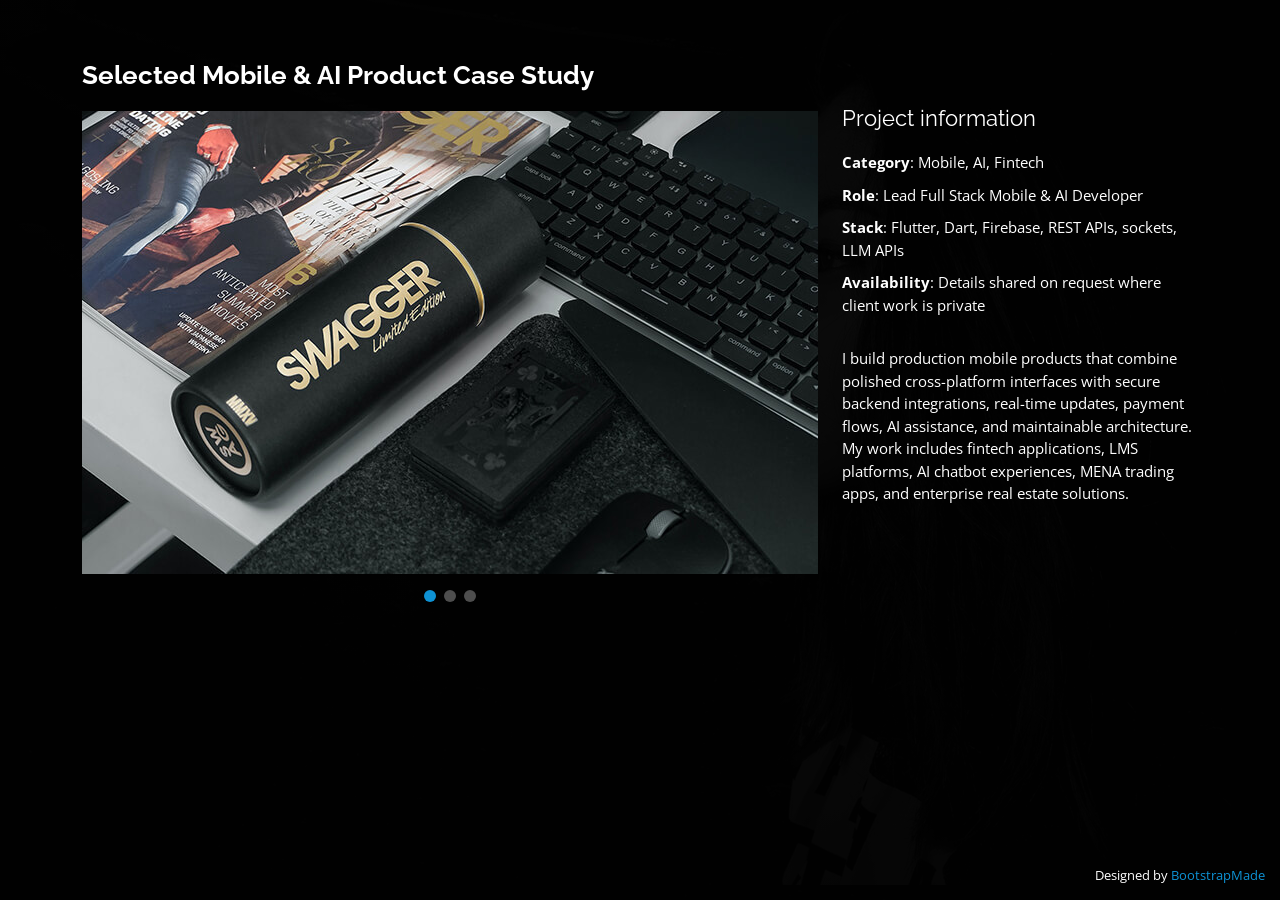
==== portfolio-details.html @ 723a53c7 "feat: first commit" ====
<!DOCTYPE html>
<html lang="en">

<head>
  <meta charset="utf-8">
  <meta content="width=device-width, initial-scale=1.0" name="viewport">

  <title>Project Case Study | Usama Maqsood</title>
  <meta content="Selected project case study from Usama Maqsood's mobile and AI development portfolio." name="description">
  <meta content="Flutter, AI chatbot, fintech mobile app, project case study, Usama Maqsood" name="keywords">

  <!-- Favicons -->
  <link href="assets/img/favicon.png" rel="icon">
  <link href="assets/img/apple-touch-icon.png" rel="apple-touch-icon">

  <!-- Google Fonts -->
  <link href="https://fonts.googleapis.com/css?family=Open+Sans:300,300i,400,400i,600,600i,700,700i|Raleway:300,300i,400,400i,500,500i,600,600i,700,700i|Poppins:300,300i,400,400i,500,500i,600,600i,700,700i" rel="stylesheet">

  <!-- Vendor CSS Files -->
  <link href="assets/vendor/bootstrap/css/bootstrap.min.css" rel="stylesheet">
  <link href="assets/vendor/bootstrap-icons/bootstrap-icons.css" rel="stylesheet">
  <link href="assets/vendor/boxicons/css/boxicons.min.css" rel="stylesheet">
  <link href="assets/vendor/glightbox/css/glightbox.min.css" rel="stylesheet">
  <link href="assets/vendor/remixicon/remixicon.css" rel="stylesheet">
  <link href="assets/vendor/swiper/swiper-bundle.min.css" rel="stylesheet">

  <!-- Template Main CSS File -->
  <link href="assets/css/style.css" rel="stylesheet">

  <!-- =======================================================
  * Template Name: Personal
  * Updated: Sep 18 2023 with Bootstrap v5.3.2
  * Template URL: https://bootstrapmade.com/personal-free-resume-bootstrap-template/
  * Author: BootstrapMade.com
  * License: https://bootstrapmade.com/license/
  ======================================================== -->
</head>

<body>

  <main id="main">

    <!-- ======= Portfolio Details ======= -->
    <div id="portfolio-details" class="portfolio-details">
      <div class="container">

        <div class="row">

          <div class="col-lg-8">
            <h2 class="portfolio-title">Selected Mobile &amp; AI Product Case Study</h2>

            <div class="portfolio-details-slider swiper">
              <div class="swiper-wrapper align-items-center">

                <div class="swiper-slide">
                  <img src="assets/img/portfolio/portfolio-details-1.jpg" alt="Mobile app project screen preview">
                </div>

                <div class="swiper-slide">
                  <img src="assets/img/portfolio/portfolio-details-2.jpg" alt="Product dashboard and feature preview">
                </div>

                <div class="swiper-slide">
                  <img src="assets/img/portfolio/portfolio-details-3.jpg" alt="Application interface detail preview">
                </div>

              </div>
              <div class="swiper-pagination"></div>
            </div>

          </div>

          <div class="col-lg-4 portfolio-info">
            <h3>Project information</h3>
            <ul>
              <li><strong>Category</strong>: Mobile, AI, Fintech</li>
              <li><strong>Role</strong>: Lead Full Stack Mobile &amp; AI Developer</li>
              <li><strong>Stack</strong>: Flutter, Dart, Firebase, REST APIs, sockets, LLM APIs</li>
              <li><strong>Availability</strong>: Details shared on request where client work is private</li>
            </ul>

            <p>
              I build production mobile products that combine polished cross-platform interfaces with secure backend integrations, real-time updates, payment flows, AI assistance, and maintainable architecture. My work includes fintech applications, LMS platforms, AI chatbot experiences, MENA trading apps, and enterprise real estate solutions.
            </p>
          </div>

        </div>

      </div>
    </div><!-- End Portfolio Details -->

  </main><!-- End #main -->

  <div class="credits">
    <!-- All the links in the footer should remain intact. -->
    <!-- You can delete the links only if you purchased the pro version. -->
    <!-- Licensing information: https://bootstrapmade.com/license/ -->
    <!-- Purchase the pro version with working PHP/AJAX contact form: https://bootstrapmade.com/personal-free-resume-bootstrap-template/ -->
    Designed by <a href="https://bootstrapmade.com/">BootstrapMade</a>
  </div>

  <!-- Vendor JS Files -->
  <script src="assets/vendor/purecounter/purecounter_vanilla.js"></script>
  <script src="assets/vendor/bootstrap/js/bootstrap.bundle.min.js"></script>
  <script src="assets/vendor/glightbox/js/glightbox.min.js"></script>
  <script src="assets/vendor/isotope-layout/isotope.pkgd.min.js"></script>
  <script src="assets/vendor/swiper/swiper-bundle.min.js"></script>
  <script src="assets/vendor/waypoints/noframework.waypoints.js"></script>
  <script src="assets/vendor/php-email-form/validate.js"></script>

  <!-- Template Main JS File -->
  <script src="assets/js/main.js"></script>

</body>

</html>
---- assets/css/style.css ----
/**
* Template Name: Personal
* Updated: Sep 18 2023 with Bootstrap v5.3.2
* Template URL: https://bootstrapmade.com/personal-free-resume-bootstrap-template/
* Author: BootstrapMade.com
* License: https://bootstrapmade.com/license/
*/

/*--------------------------------------------------------------
# General
--------------------------------------------------------------*/
body {
  font-family: "Open Sans", sans-serif;
  background-color: #040404;
  color: #fff;
  position: relative;
  background: transparent;
}

body::before {
  content: "";
  position: fixed;
  background: linear-gradient(rgba(4, 4, 4, 0.72), rgba(4, 4, 4, 0.9)), url("../img/bg.jpg") top right no-repeat;
  background-size: cover;
  left: 0;
  right: 0;
  top: 0;
  height: 100vh;
  z-index: -1;
}

@media (min-width: 1024px) {
  body::before {
    background-attachment: fixed;
  }
}

a {
  color: #0e92d4;
  text-decoration: none;
}

a:hover {
  color: #0e92d4;
  text-decoration: none;
}

h1,
h2,
h3,
h4,
h5,
h6 {
  font-family: "Raleway", sans-serif;
}

/*--------------------------------------------------------------
# Header
--------------------------------------------------------------*/
#header {
  transition: ease-in-out 0.3s;
  position: relative;
  height: 100vh;
  display: flex;
  align-items: center;
  z-index: 997;
  overflow-y: auto;
}

#header * {
  transition: ease-in-out 0.3s;
}

#header h1 {
  font-size: 48px;
  margin: 0;
  padding: 0;
  line-height: 1;
  font-weight: 700;
  font-family: "Poppins", sans-serif;
}

#header h1 a,
#header h1 a:hover {
  color: #fff;
  line-height: 1;
  display: inline-block;
}

#header h2 {
  font-size: 24px;
  margin-top: 20px;
  color: rgba(255, 255, 255, 0.8);
}

#header h2 span {
  color: #fff;
  border-bottom: 2px solid #0e92d4;
  padding-bottom: 6px;
}

#header img {
  padding: 0;
  margin: 0;
}

#header .social-links {
  margin-top: 40px;
  display: flex;
}

#header .social-links a {
  font-size: 16px;
  display: flex;
  justify-content: center;
  align-items: center;
  background: rgba(255, 255, 255, 0.1);
  color: #fff;
  line-height: 1;
  margin-right: 8px;
  border-radius: 50%;
  width: 40px;
  height: 40px;
}

#header .social-links a:hover {
  background: #0e92d4;
}

@media (max-width: 992px) {
  #header h1 {
    font-size: 36px;
  }

  #header h2 {
    font-size: 20px;
    line-height: 30px;
  }

  #header .social-links {
    margin-top: 15px;
  }

  #header .container {
    display: flex;
    flex-direction: column;
    align-items: center;
  }
}

/* Header Top */
#header.header-top {
  height: 80px;
  position: fixed;
  left: 0;
  top: 0;
  right: 0;
  background: rgba(0, 0, 0, 0.9);
}

#header.header-top .social-links,
#header.header-top h2 {
  display: none;
}

#header.header-top h1 {
  margin-right: auto;
  font-size: 36px;
}

#header.header-top img {
  max-height: 60px;
  margin-right: 20px !important;
}

#header.header-top .container {
  display: flex;
  align-items: center;
}

#header.header-top .navbar {
  margin: 0;
}

@media (max-width: 768px) {
  #header.header-top {
    height: 60px;
  }

  #header.header-top h1 {
    font-size: 26px;
  }
}

/*--------------------------------------------------------------
# Navigation Menu
--------------------------------------------------------------*/
/**
* Desktop Navigation 
*/
.navbar {
  padding: 0;
  margin-top: 35px;
}

.navbar ul {
  margin: 0;
  padding: 0;
  display: flex;
  list-style: none;
  align-items: center;
}

.navbar li {
  position: relative;
}

.navbar li+li {
  margin-left: 30px;
}

.navbar a,
.navbar a:focus {
  display: flex;
  align-items: center;
  justify-content: space-between;
  padding: 0;
  font-family: "Poppins", sans-serif;
  font-size: 16px;
  font-weight: 400;
  color: rgba(255, 255, 255, 0.7);
  white-space: nowrap;
  transition: 0.3s;
}

.navbar a i,
.navbar a:focus i {
  font-size: 12px;
  line-height: 0;
  margin-left: 5px;
}

.navbar a:before {
  content: "";
  position: absolute;
  width: 0;
  height: 2px;
  bottom: -4px;
  left: 0;
  background-color: #0e92d4;
  visibility: hidden;
  width: 0px;
  transition: all 0.3s ease-in-out 0s;
}

.navbar a:hover:before,
.navbar li:hover>a:before,
.navbar .active:before {
  visibility: visible;
  width: 25px;
}

.navbar a:hover,
.navbar .active,
.navbar .active:focus,
.navbar li:hover>a {
  color: #fff;
}

/**
* Mobile Navigation 
*/
.mobile-nav-toggle {
  color: #fff;
  font-size: 28px;
  cursor: pointer;
  display: none;
  line-height: 0;
  transition: 0.5s;
  position: fixed;
  right: 15px;
  top: 15px;
}

@media (max-width: 991px) {
  .mobile-nav-toggle {
    display: block;
  }

  .navbar ul {
    display: none;
  }
}

.navbar-mobile {
  position: fixed;
  overflow: hidden;
  top: 0;
  right: 0;
  left: 0;
  bottom: 0;
  background: rgba(0, 0, 0, 0.9);
  transition: 0.3s;
  z-index: 999;
  margin-top: 0;
}

.navbar-mobile .mobile-nav-toggle {
  position: absolute;
  top: 15px;
  right: 15px;
}

.navbar-mobile ul {
  display: block;
  position: absolute;
  top: 55px;
  right: 15px;
  bottom: 45px;
  left: 15px;
  padding: 10px 0;
  overflow-y: auto;
  transition: 0.3s;
  border: 2px solid rgba(255, 255, 255, 0.2);
}

.navbar-mobile li {
  padding: 12px 20px;
}

.navbar-mobile li+li {
  margin: 0;
}

.navbar-mobile a,
.navbar-mobile a:focus {
  font-size: 16px;
  position: relative;
}

/*--------------------------------------------------------------
# Sections General
--------------------------------------------------------------*/
section {
  overflow: hidden;
  position: absolute;
  width: 100%;
  top: 140px;
  bottom: 100%;
  opacity: 0;
  transition: ease-in-out 0.4s;
  z-index: 2;
}

section.section-show {
  top: 100px;
  bottom: auto;
  opacity: 1;
  padding-bottom: 45px;
}

section .container {
  background: rgba(0, 0, 0, 0.9);
  padding: 30px;
}

@media (max-width: 768px) {
  section {
    top: 120px;
  }

  section.section-show {
    top: 80px;
  }
}

.section-title h2 {
  font-size: 14px;
  font-weight: 500;
  padding: 0;
  line-height: 1px;
  margin: 0 0 20px 0;
  letter-spacing: 2px;
  text-transform: uppercase;
  color: #aaaaaa;
  font-family: "Poppins", sans-serif;
}

.section-title h2::after {
  content: "";
  width: 120px;
  height: 1px;
  display: inline-block;
  background: #0e92d4;
  margin: 4px 10px;
}

.section-title p {
  margin: 0;
  margin: -15px 0 15px 0;
  font-size: 36px;
  font-weight: 700;
  text-transform: uppercase;
  font-family: "Poppins", sans-serif;
  color: #fff;
}

/*--------------------------------------------------------------
# About
--------------------------------------------------------------*/
.about-me .content h3 {
  font-weight: 700;
  font-size: 26px;
  color: #0e92d4;
}

.about-me .content ul {
  list-style: none;
  padding: 0;
}

.about-me .content ul li {
  margin-bottom: 20px;
  display: flex;
  align-items: center;
}

.about-me .content ul strong {
  margin-right: 10px;
}

.about-me .content ul i {
  font-size: 16px;
  margin-right: 5px;
  color: #0e92d4;
  line-height: 0;
}

.about-me .content p:last-child {
  margin-bottom: 0;
}

/*--------------------------------------------------------------
# Counts
--------------------------------------------------------------*/
.counts {
  padding: 70px 0 60px;
}

.counts .count-box {
  padding: 30px 30px 25px 30px;
  width: 100%;
  position: relative;
  text-align: center;
  background: rgba(255, 255, 255, 0.08);
}

.counts .count-box i {
  position: absolute;
  top: -25px;
  left: 50%;
  transform: translateX(-50%);
  font-size: 24px;
  background: rgba(255, 255, 255, 0.1);
  padding: 12px;
  color: #0e92d4;
  border-radius: 50px;
  line-height: 0;
}

.counts .count-box span {
  font-size: 36px;
  display: block;
  font-weight: 600;
  color: #fff;
}

.counts .count-box p {
  padding: 0;
  margin: 0;
  font-family: "Raleway", sans-serif;
  font-size: 14px;
}

/*--------------------------------------------------------------
# Skills
--------------------------------------------------------------*/
.skills .progress {
  height: 60px;
  display: block;
  background: none;
  border-radius: 0;
}

.skills .progress .skill {
  padding: 10px 0;
  margin: 0;
  text-transform: uppercase;
  display: block;
  font-weight: 600;
  font-family: "Poppins", sans-serif;
  color: #fff;
}

.skills .progress .skill .val {
  float: right;
  font-style: normal;
}

.skills .progress-bar-wrap {
  background: rgba(255, 255, 255, 0.2);
}

.skills .progress-bar {
  width: 1px;
  height: 10px;
  transition: 0.9s;
  background-color: #0e92d4;
}

/*--------------------------------------------------------------
# Interests
--------------------------------------------------------------*/
.interests .icon-box {
  display: flex;
  align-items: center;
  padding: 20px;
  background: rgba(255, 255, 255, 0.08);
  transition: ease-in-out 0.3s;
}

.interests .icon-box i {
  font-size: 32px;
  padding-right: 10px;
  line-height: 1;
}

.interests .icon-box h3 {
  font-weight: 700;
  margin: 0;
  padding: 0;
  line-height: 1;
  font-size: 16px;
  color: #fff;
}

.interests .icon-box:hover {
  background: rgba(255, 255, 255, 0.12);
}

/*--------------------------------------------------------------
# Highlights
--------------------------------------------------------------*/
.highlights .highlight-box {
  width: 100%;
  padding: 28px;
  background: rgba(255, 255, 255, 0.08);
  border-radius: 8px;
  transition: ease-in-out 0.3s;
}

.highlights .highlight-box:hover {
  background: rgba(255, 255, 255, 0.12);
}

.highlights .highlight-box i {
  display: inline-flex;
  align-items: center;
  justify-content: center;
  width: 44px;
  height: 44px;
  margin-bottom: 18px;
  color: #fff;
  background: #0e92d4;
  border-radius: 8px;
  font-size: 22px;
}

.highlights .highlight-box h3 {
  font-size: 19px;
  font-weight: 700;
  margin-bottom: 10px;
}

.highlights .highlight-box p {
  color: rgba(255, 255, 255, 0.78);
  margin: 0;
  line-height: 1.6;
}

/*--------------------------------------------------------------
# Testimonials
--------------------------------------------------------------*/
.testimonials .testimonials-carousel,
.testimonials .testimonials-slider {
  overflow: hidden;
}

.testimonials .testimonial-item {
  box-sizing: content-box;
  min-height: 320px;
}

.testimonials .testimonial-item .testimonial-img {
  width: 90px;
  border-radius: 50%;
  margin: -40px 0 0 40px;
  position: relative;
  z-index: 2;
  border: 6px solid rgba(255, 255, 255, 0.12);
}

.testimonials .testimonial-item h3 {
  font-size: 18px;
  font-weight: bold;
  margin: 10px 0 5px 45px;
  color: #fff;
}

.testimonials .testimonial-item h4 {
  font-size: 14px;
  color: #999;
  margin: 0 0 0 45px;
}

.testimonials .testimonial-item .quote-icon-left,
.testimonials .testimonial-item .quote-icon-right {
  color: rgba(255, 255, 255, 0.25);
  font-size: 26px;
}

.testimonials .testimonial-item .quote-icon-left {
  display: inline-block;
  left: -5px;
  position: relative;
}

.testimonials .testimonial-item .quote-icon-right {
  display: inline-block;
  right: -5px;
  position: relative;
  top: 10px;
}

.testimonials .testimonial-item p {
  font-style: italic;
  margin: 0 15px 0 15px;
  padding: 20px 20px 60px 20px;
  background: rgba(255, 255, 255, 0.1);
  position: relative;
  border-radius: 6px;
  position: relative;
  z-index: 1;
}

.testimonials .swiper-pagination {
  margin-top: 20px;
  position: relative;
}

.testimonials .swiper-pagination .swiper-pagination-bullet {
  width: 12px;
  height: 12px;
  opacity: 1;
  background-color: rgba(255, 255, 255, 0.3);
}

.testimonials .swiper-pagination .swiper-pagination-bullet-active {
  background-color: #0e92d4;
}

/*--------------------------------------------------------------
# Resume
--------------------------------------------------------------*/
.resume .resume-title {
  font-size: 26px;
  font-weight: 700;
  margin-top: 20px;
  margin-bottom: 20px;
  color: #fff;
}

.resume .resume-item {
  padding: 0 0 20px 20px;
  margin-top: -2px;
  border-left: 2px solid rgba(255, 255, 255, 0.2);
  position: relative;
}

.resume .resume-item h4 {
  line-height: 18px;
  font-size: 18px;
  font-weight: 600;
  text-transform: uppercase;
  font-family: "Poppins", sans-serif;
  color: #0e92d4;
  margin-bottom: 10px;
}

.resume .resume-item h5 {
  font-size: 16px;
  background: rgba(255, 255, 255, 0.15);
  padding: 5px 15px;
  display: inline-block;
  font-weight: 600;
  margin-bottom: 10px;
}

.resume .resume-item ul {
  padding-left: 20px;
}

.resume .resume-item ul li {
  padding-bottom: 10px;
}

.resume .resume-item:last-child {
  padding-bottom: 0;
}

.resume .resume-item::before {
  content: "";
  position: absolute;
  width: 16px;
  height: 16px;
  border-radius: 50px;
  left: -9px;
  top: 0;
  background: #0e92d4;
  border: 2px solid #0e92d4;
}

/*--------------------------------------------------------------
# Services
--------------------------------------------------------------*/
.services .icon-box {
  text-align: center;
  background: rgba(204, 204, 204, 0.1);
  padding: 80px 20px;
  transition: all ease-in-out 0.3s;
}

.img-fluid {
  max-width: 100%;
  height: auto;
  padding-right: 10px;
}

.services .icon-box .icon {
  margin: 0 auto;
  width: 64px;
  height: 64px;
  background: #0e92d4;
  border-radius: 5px;
  transition: all 0.3s ease-out 0s;
  display: flex;
  align-items: center;
  justify-content: center;
  margin-bottom: 20px;
  transform-style: preserve-3d;
}

.services .icon-box .icon i {
  color: #fff;
  font-size: 28px;
}

.services .icon-box .icon::before {
  position: absolute;
  content: "";
  left: -8px;
  top: -8px;
  height: 100%;
  width: 100%;
  background: rgba(255, 255, 255, 0.15);
  border-radius: 5px;
  transition: all 0.3s ease-out 0s;
  transform: translateZ(-1px);
}

.services .icon-box h4 {
  font-weight: 700;
  margin-bottom: 15px;
  font-size: 24px;
}

.services .icon-box h4 a {
  color: #fff;
}

.services .icon-box p {
  line-height: 24px;
  font-size: 14px;
  margin-bottom: 0;
}

.services .icon-box:hover {
  background: #0e92d4;
  border-color: #0e92d4;
}

.services .icon-box:hover .icon {
  background: #fff;
}

.services .icon-box:hover .icon i {
  color: #0e92d4;
}

.services .icon-box:hover .icon::before {
  background: #0e92d4;
}

.services .icon-box:hover h4 a,
.services .icon-box:hover p {
  color: #fff;
}

/*--------------------------------------------------------------
# Portfolio
--------------------------------------------------------------*/
.portfolio .portfolio-item {
  margin-bottom: 30px;
}

.portfolio #portfolio-flters {
  padding: 0;
  margin: 0 auto 15px auto;
  list-style: none;
  text-align: center;
  border-radius: 50px;
  padding: 2px 15px;
}

.portfolio #portfolio-flters li {
  cursor: pointer;
  display: inline-block;
  padding: 8px 16px 10px 16px;
  font-size: 14px;
  font-weight: 600;
  line-height: 1;
  text-transform: uppercase;
  color: #fff;
  background: rgba(255, 255, 255, 0.1);
  margin: 0 3px 10px 3px;
  transition: all 0.3s ease-in-out;
  border-radius: 4px;
}

.portfolio #portfolio-flters li:hover,
.portfolio #portfolio-flters li.filter-active {
  background: #0e92d4;
}

.portfolio #portfolio-flters li:last-child {
  margin-right: 0;
}

.portfolio .portfolio-wrap {
  transition: 0.3s;
  position: relative;
  overflow: hidden;
  z-index: 1;
  background: rgba(0, 0, 0, 0.6);
}

.portfolio .portfolio-wrap::before {
  content: "";
  background: rgba(0, 0, 0, 0.6);
  position: absolute;
  left: 30px;
  right: 30px;
  top: 30px;
  bottom: 30px;
  transition: all ease-in-out 0.3s;
  z-index: 2;
  opacity: 0;
}

.portfolio .portfolio-wrap .portfolio-info {
  opacity: 0;
  position: absolute;
  top: 0;
  left: 0;
  right: 0;
  bottom: 0;
  text-align: center;
  z-index: 3;
  transition: all ease-in-out 0.3s;
  display: flex;
  flex-direction: column;
  justify-content: center;
  align-items: center;
}

.portfolio .portfolio-wrap .portfolio-info::before {
  display: block;
  content: "";
  width: 48px;
  height: 48px;
  position: absolute;
  top: 35px;
  left: 35px;
  border-top: 3px solid #fff;
  border-left: 3px solid #fff;
  transition: all 0.5s ease 0s;
  z-index: 9994;
}

.portfolio .portfolio-wrap .portfolio-info::after {
  display: block;
  content: "";
  width: 48px;
  height: 48px;
  position: absolute;
  bottom: 35px;
  right: 35px;
  border-bottom: 3px solid #fff;
  border-right: 3px solid #fff;
  transition: all 0.5s ease 0s;
  z-index: 9994;
}

.portfolio .portfolio-wrap .portfolio-info h4 {
  font-size: 20px;
  color: #fff;
  font-weight: 600;
}

.portfolio .portfolio-wrap .portfolio-info p {
  color: #ffffff;
  font-size: 14px;
  text-transform: uppercase;
  padding: 0;
  margin: 0;
}

.portfolio .portfolio-wrap .portfolio-links {
  text-align: center;
  z-index: 4;
}

.portfolio .portfolio-wrap .portfolio-links a {
  color: #fff;
  margin: 0 2px;
  font-size: 28px;
  display: inline-block;
  transition: 0.3s;
}

.portfolio .portfolio-wrap .portfolio-links a:hover {
  color: #63eda3;
}

.portfolio .portfolio-wrap:hover::before {
  top: 0;
  left: 0;
  right: 0;
  bottom: 0;
  opacity: 1;
}

.portfolio .portfolio-wrap:hover .portfolio-info {
  opacity: 1;
}

.portfolio .portfolio-wrap:hover .portfolio-info::before {
  top: 15px;
  left: 15px;
}

.portfolio .portfolio-wrap:hover .portfolio-info::after {
  bottom: 15px;
  right: 15px;
}

/*--------------------------------------------------------------
# Portfolio Details
--------------------------------------------------------------*/
.portfolio-details {
  padding-top: 40px;
  background: rgba(0, 0, 0, 0.8);
  position: fixed;
  left: 0;
  right: 0;
  top: 0;
  bottom: 0;
  overflow-y: auto;
}

.portfolio-details .container {
  padding-top: 20px;
  padding-bottom: 40px;
}

.portfolio-details .portfolio-title {
  font-size: 26px;
  font-weight: 700;
  margin-bottom: 20px;
}

.portfolio-details .portfolio-info {
  padding-top: 45px;
}

.portfolio-details .portfolio-info h3 {
  font-size: 22px;
  font-weight: 400;
  margin-bottom: 20px;
}

.portfolio-details .portfolio-info ul {
  list-style: none;
  padding: 0;
  font-size: 15px;
}

.portfolio-details .portfolio-info ul li+li {
  margin-top: 10px;
}

.portfolio-details .portfolio-info p {
  font-size: 15px;
  padding: 15px 0 0 0;
}

@media (max-width: 992px) {
  .portfolio-details .portfolio-info {
    padding-top: 20px;
  }
}

.portfolio-details .swiper-pagination {
  margin-top: 20px;
  position: relative;
}

.portfolio-details .swiper-pagination .swiper-pagination-bullet {
  width: 12px;
  height: 12px;
  opacity: 1;
  background-color: rgba(255, 255, 255, 0.3);
}

.portfolio-details .swiper-pagination .swiper-pagination-bullet-active {
  background-color: #0e92d4;
}

/*--------------------------------------------------------------
# Contact
--------------------------------------------------------------*/
.contact .info-box {
  color: #444444;
  padding: 20px;
  width: 100%;
  background: rgba(255, 255, 255, 0.08);
}

.contact .info-box i.bx {
  font-size: 24px;
  color: #0e92d4;
  border-radius: 50%;
  padding: 14px;
  float: left;
  background: rgba(255, 255, 255, 0.1);
}

.contact .info-box h3 {
  font-size: 20px;
  color: rgba(255, 255, 255, 0.5);
  font-weight: 700;
  margin: 10px 0 8px 68px;
}

.contact .info-box p {
  padding: 0;
  color: #fff;
  line-height: 24px;
  font-size: 14px;
  margin: 0 0 0 68px;
}

.contact .info-box .social-links {
  margin: 5px 0 0 68px;
  display: flex;
}

.contact .info-box .social-links a {
  font-size: 18px;
  display: inline-block;
  color: #fff;
  line-height: 1;
  margin-right: 12px;
  transition: 0.3s;
}

.contact .info-box .social-links a:hover {
  color: #0e92d4;
}

.contact .php-email-form {
  padding: 30px;
  background: rgba(255, 255, 255, 0.08);
}

.contact .php-email-form .error-message {
  display: none;
  background: rgba(255, 255, 255, 0.08);
  background: #ed3c0d;
  text-align: left;
  padding: 15px;
  font-weight: 600;
}

.contact .php-email-form .error-message br+br {
  margin-top: 25px;
}

.contact .php-email-form .sent-message {
  display: none;
  background: rgba(255, 255, 255, 0.08);
  background: #0e92d4;
  text-align: center;
  padding: 15px;
  font-weight: 600;
}

.contact .php-email-form .loading {
  display: none;
  background: rgba(255, 255, 255, 0.08);
  text-align: center;
  padding: 15px;
}

.contact .php-email-form .loading:before {
  content: "";
  display: inline-block;
  border-radius: 50%;
  width: 24px;
  height: 24px;
  margin: 0 10px -6px 0;
  border: 3px solid #0e92d4;
  border-top-color: #eee;
  animation: animate-loading 1s linear infinite;
}

.contact .php-email-form input,
.contact .php-email-form textarea {
  border-radius: 0;
  box-shadow: none;
  font-size: 14px;
  background: rgba(255, 255, 255, 0.08);
  border: 0;
  transition: 0.3s;
  color: #fff;
}

.contact .php-email-form input:focus,
.contact .php-email-form textarea:focus {
  background-color: rgba(255, 255, 255, 0.11);
}

.contact .php-email-form input::-moz-placeholder,
.contact .php-email-form textarea::-moz-placeholder {
  color: rgba(255, 255, 255, 0.3);
  opacity: 1;
}

.contact .php-email-form input::placeholder,
.contact .php-email-form textarea::placeholder {
  color: rgba(255, 255, 255, 0.3);
  opacity: 1;
}

.contact .php-email-form input {
  padding: 10px 15px;
}

.contact .php-email-form textarea {
  padding: 12px 15px;
}

.contact .php-email-form button[type=submit] {
  background: #0e92d4;
  border: 0;
  padding: 10px 30px;
  color: #fff;
  transition: 0.4s;
  border-radius: 4px;
}

.contact .php-email-form button[type=submit]:hover {
  background: #15bb62;
}

@keyframes animate-loading {
  0% {
    transform: rotate(0deg);
  }

  100% {
    transform: rotate(360deg);
  }
}

/*--------------------------------------------------------------
# Credits
--------------------------------------------------------------*/
.credits {
  position: fixed;
  right: 0;
  left: 0;
  bottom: 0;
  padding: 15px;
  text-align: right;
  font-size: 13px;
  color: #fff;
  z-index: 999999;
}

@media (max-width: 992px) {
  .credits {
    text-align: center;
    padding: 10px;
    background: rgba(0, 0, 0, 0.8);
  }
}

.credits a {
  color: #0e92d4;
  transition: 0.3s;
}

.credits a:hover {
  color: #fff;
}
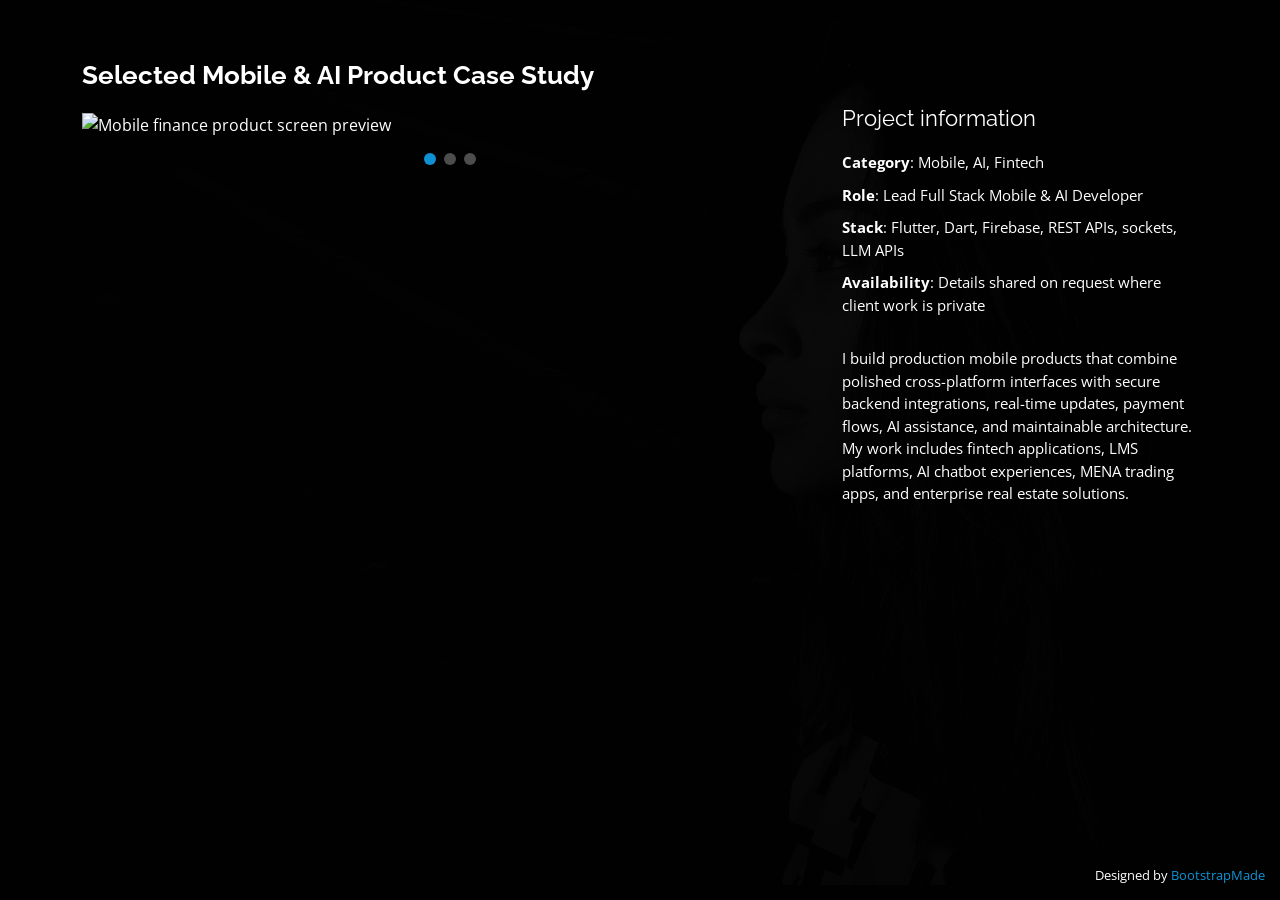
==== commit 54ff218d: "feat: portfolio update" ====
--- a/portfolio-details.html
+++ b/portfolio-details.html
@@ -53,15 +53,15 @@
               <div class="swiper-wrapper align-items-center">
 
                 <div class="swiper-slide">
-                  <img src="assets/img/portfolio/portfolio-details-1.jpg" alt="Mobile app project screen preview">
+                  <img src="https://images.unsplash.com/photo-1645226880663-81561dcab0ae?auto=format&fit=crop&w=1400&q=90" alt="Mobile finance product screen preview">
                 </div>
 
                 <div class="swiper-slide">
-                  <img src="assets/img/portfolio/portfolio-details-2.jpg" alt="Product dashboard and feature preview">
+                  <img src="https://images.unsplash.com/photo-1762330467475-a565d04e1808?auto=format&fit=crop&w=1400&q=90" alt="AI assistant mobile interface preview">
                 </div>
 
                 <div class="swiper-slide">
-                  <img src="assets/img/portfolio/portfolio-details-3.jpg" alt="Application interface detail preview">
+                  <img src="https://images.unsplash.com/photo-1757165792338-b4e8a88ae1c7?auto=format&fit=crop&w=1400&q=90" alt="Mobile app code interface preview">
                 </div>
 
               </div>
--- a/assets/css/style.css
+++ b/assets/css/style.css
@@ -862,6 +862,13 @@
   overflow: hidden;
   z-index: 1;
   background: rgba(0, 0, 0, 0.6);
+  aspect-ratio: 4 / 3;
+}
+
+.portfolio .portfolio-wrap img {
+  width: 100%;
+  height: 100%;
+  object-fit: cover;
 }
 
 .portfolio .portfolio-wrap::before {
